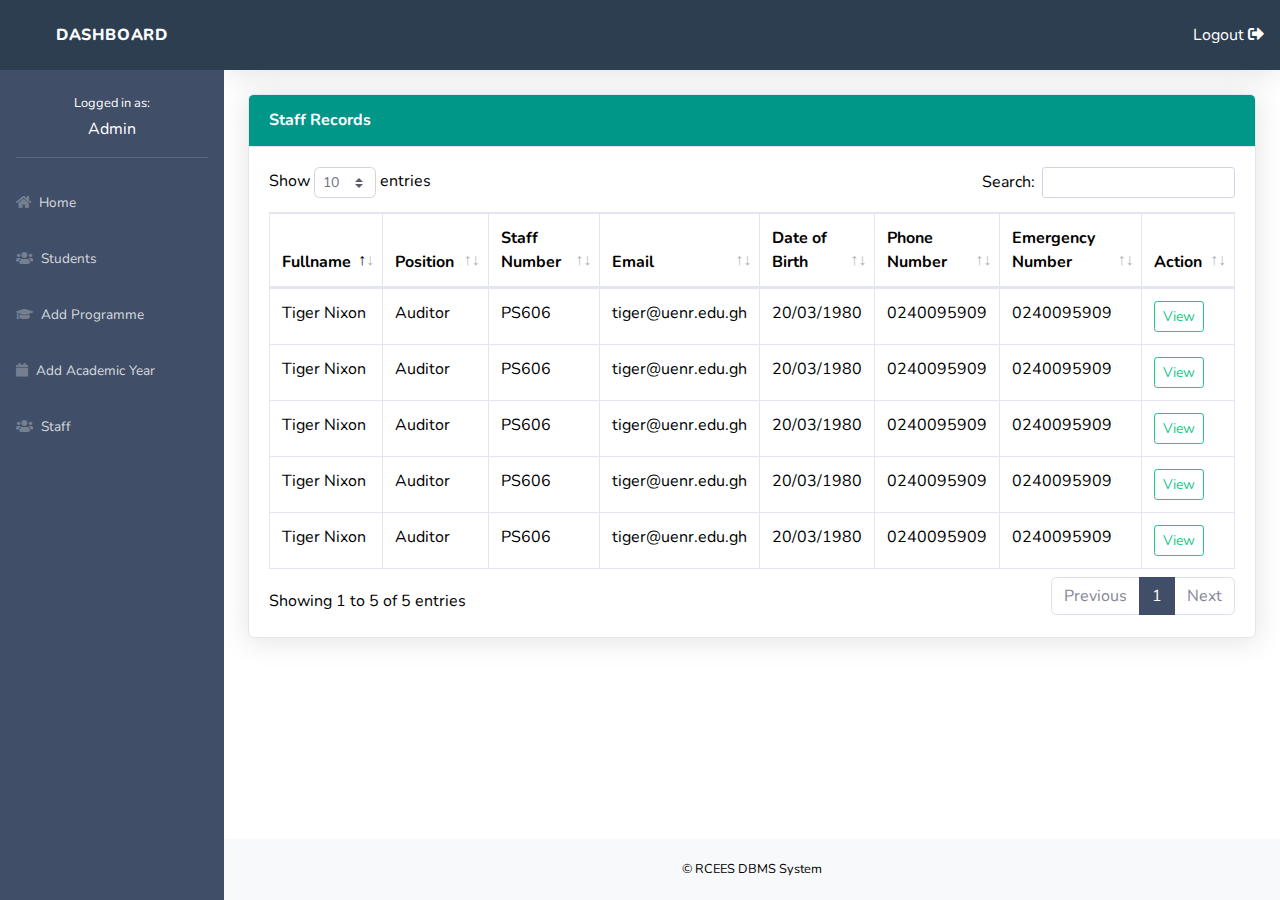
==== dashboard/programme.html @ 1b0a7a82 "added new pages" ====
<!DOCTYPE html>
<html lang="en">
<head>
    <title>Staff | Dashboard</title>
    <link rel="shortcut icon" type="image/jpg" href="img/favicon.png"/>
    <meta charset="utf-8">
    <meta http-equiv="X-UA-Compatible" content="IE=edge">
    <meta name="viewport" content="width=device-width, initial-scale=1, shrink-to-fit=no">
    <meta name="description" content="">
    <meta name="author" content="">
    <link href="vendor/fontawesome-free/css/all.min.css" rel="stylesheet" type="text/css">
    <link href="https://fonts.googleapis.com/css?family=Nunito:200,200i,300,300i,400,400i,600,600i,700,700i,800,800i,900,900i" rel="stylesheet">
    <link href="css/sb-admin-2.min.css" rel="stylesheet">
    <link rel="stylesheet" type="text/css" href="css/mycustom-style.css">
    <!-- Custom styles for this page -->
    <link href="vendor/datatables/dataTables.bootstrap4.min.css" rel="stylesheet">
</head>

<body id="page-top">

    <!-- Page Wrapper -->
    <div id="wrapper">

        <!-- Sidebar -->
        <ul class="navbar-nav bg-gradient-primary sidebar sidebar-dark accordion my-sidebar" id="accordionSidebar">
            <!-- Sidebar - Brand -->
            <a class="sidebar-brand d-flex align-items-center justify-content-center" href="index.html">
                <div class="sidebar-brand-text mx-3">Dashboard</div>
            </a>

            <div class="sb-sidenav-menu-heading text-center mt-4">
                <p class="small mb-1">Logged in as:</p>
                <p>Admin</p>
            </div>

            <hr class="sidebar-divider">
            
            <li class="nav-item">
                <a class="nav-link" href="index.html"><i class="fas fa-home"></i>
                    <span>Home</span>
                </a>
            </li>

            <li class="nav-item">
                <a class="nav-link" href="students.html"><i class="fas fa-users"></i>
                    <span>Students</span>
                </a>
            </li>

            <li class="nav-item">
                <a class="nav-link" href="#"><i class="fas fa-graduation-cap"></i>
                    <span>Add Programme</span>
                </a>
            </li>

            <li class="nav-item">
                <a class="nav-link" href="#"><i class="fas fa-calendar"></i>
                    <span>Add Academic Year</span>
                </a>
            </li>

            <li class="nav-item">
                <a class="nav-link" href="staff.html"><i class="fas fa-users"></i>
                    <span>Staff</span>
                </a>
            </li>

        </ul>
        <!-- End of Sidebar -->

        <!-- Content Wrapper -->
        <div id="content-wrapper" class="d-flex flex-column">

            <!-- Main Content -->
            <div id="content">

                <!-- Topbar -->
                <nav class="navbar navbar-expand navbar-light bg-white topbar mb-4 static-top shadow">
                    <!-- Sidebar Toggle (Topbar) -->
                    <button id="sidebarToggleTop" class="btn btn-link d-md-none rounded-circle mr-3">
                        <i class="fa fa-bars"></i>
                    </button>

                    <!-- Topbar Navbar -->
                    <ul class="navbar-nav ml-auto">

                        <!-- Nav Item - User Information -->
                        <li class="nav-item my-auto logout">
                            <a href="../index.html" class="my-auto">Logout <i class="fas fa-sign-out-alt"></i></a>
                        </li>
                    </ul>
                </nav>
                <!-- End of Topbar -->

                <!-- Begin Page Content -->
                <div class="container-fluid">

                    <!-- <h2>New Members</h2> -->

                   <!-- Tables -->
                <div class="card shadow mt-4 mb-5">
                    <div class="card-header py-3">
                        <h6 class="m-0 font-weight-bold text-primary">Staff Records</h6>
                    </div>
                    <div class="card-body">
                        <div class="table-responsive">
                            <table class="table table-bordered" id="dataTable" width="100%" cellspacing="0">
                                <thead>
                                    <tr>
                                        <th>Fullname</th>
                                        <th>Position</th>
                                        <th>Staff Number</th>
                                        <th>Email</th>
                                        <th>Date of Birth</th>
                                        <th>Phone Number</th>
                                        <th>Emergency Number</th>
                                        <th>Action</th>
                                    </tr>
                                </thead>
                                
                                <tbody>
                                    <tr>
                                        <td>Tiger Nixon</td>
                                        <td>Auditor</td>
                                        <td>PS606</td>
                                        <td>tiger@uenr.edu.gh</td>
                                        <td>20/03/1980</td>
                                        <td>0240095909</td>
                                        <td>0240095909</td>
                                        <td><button type="button" class="btn btn-outline-success btn-sm">View</button></td>
                                    </tr>
                                    <tr>
                                        <td>Tiger Nixon</td>
                                        <td>Auditor</td>
                                        <td>PS606</td>
                                        <td>tiger@uenr.edu.gh</td>
                                        <td>20/03/1980</td>
                                        <td>0240095909</td>
                                        <td>0240095909</td>
                                        <td><button type="button" class="btn btn-outline-success btn-sm">View</button></td>
                                    </tr>
                                    <tr>
                                        <td>Tiger Nixon</td>
                                        <td>Auditor</td>
                                        <td>PS606</td>
                                        <td>tiger@uenr.edu.gh</td>
                                        <td>20/03/1980</td>
                                        <td>0240095909</td>
                                        <td>0240095909</td>
                                        <td><button type="button" class="btn btn-outline-success btn-sm">View</button></td>
                                    </tr>
                                    <tr>
                                        <td>Tiger Nixon</td>
                                        <td>Auditor</td>
                                        <td>PS606</td>
                                        <td>tiger@uenr.edu.gh</td>
                                        <td>20/03/1980</td>
                                        <td>0240095909</td>
                                        <td>0240095909</td>
                                        <td><button type="button" class="btn btn-outline-success btn-sm">View</button></td>
                                    </tr>
                                    <tr>
                                        <td>Tiger Nixon</td>
                                        <td>Auditor</td>
                                        <td>PS606</td>
                                        <td>tiger@uenr.edu.gh</td>
                                        <td>20/03/1980</td>
                                        <td>0240095909</td>
                                        <td>0240095909</td>
                                        <td><button type="button" class="btn btn-outline-success btn-sm">View</button></td>
                                    </tr>
                                </tbody>
                            </table>
                        </div>
                    </div>
                </div>

                </div>
                <!-- /.container-fluid -->

            </div>
            <!-- End of Main Content -->

            <!-- Footer -->
            <footer class="sticky-footer bg-white p-4">
                <div class="container my-auto">
                    <div class="copyright text-center my-auto">
                        <span>&copy; RCEES DBMS System</span>
                    </div>
                </div>
            </footer>
            <!-- End of Footer -->

        </div>
        <!-- End of Content Wrapper -->

    </div>
    <!-- End of Page Wrapper -->


    <!-- Bootstrap core JavaScript-->
    <script src="vendor/jquery/jquery.min.js"></script>
    <script src="vendor/bootstrap/js/bootstrap.bundle.min.js"></script>

    <!-- Core plugin JavaScript-->
    <script src="vendor/jquery-easing/jquery.easing.min.js"></script>

    <!-- Custom scripts for all pages-->
    <script src="js/sb-admin-2.min.js"></script>

    <!-- Page level plugins -->
    <script src="vendor/datatables/jquery.dataTables.min.js"></script>
    <script src="vendor/datatables/dataTables.bootstrap4.min.js"></script>

    <!-- Page level custom scripts -->
    <script src="js/demo/datatables-demo.js"></script>

</body>

</html>
---- dashboard/css/mycustom-style.css ----
:root{
    --sidebar-color: #404E67;
}

.bg-gradient-primary {
    background-color: var(--sidebar-color);
    background-image: linear-gradient(180deg,#404E67 10%,#404E67 100%);
    background-size: cover;
    color: #fff;
}

.logout a{
    color: #fff;
}
.logout a:hover{
    text-decoration: none;
}
.sidebar-dark .sidebar-brand {
    background: #2C3E50;
    color: #fff;
}
.bg-white{
    background-color: #2C3E50 !important;
}
#content-wrapper{
    background-color: #fff !important;
    color: black;
}
.sticky-footer{
    background-color: #f8f9fa !important;
    color: #000;
}
.text-primary {
    color: #fff !important;
}
table.table-bordered.dataTable {
    border-right-width: 0;
    color: black;
}
.card-header:first-child {
    border-radius: calc(.35rem - 1px) calc(.35rem - 1px) 0 0;
    background: #009688;
}
.topbar #sidebarToggleTop {
    height: 2.5rem;
    width: 2.5rem;
    color: #fff;
}

/* Sidebar Dashboard */
.report-issue-container{
    background-color: #f2f2f2;
    border-radius: 5px;
}
.report-issue-container .btn-primary{
    background-color: #0271A4;
    border-color: #0271A4;
}
.btn-primary:hover{
    background-color: #0271A4;
    border-color: #0271A4;
}

/* Send Report */
.report-issue-container button {
    background-color: #fff;
    border: 1px solid #d1d3e2;
}
.multi_select_box option{
    color: #000;
}
.report-issue-container span{
    color: #000;
}
.page-item.active .page-link {
    z-index: 3;
    color: #fff;
    background-color: #404E67;;
    border-color: #404E67;;
}

#formFile{
    padding: 3px;
}

.my-cards{
    background-color: #008080;
    color: #fff;
    border-radius: 5px;
}
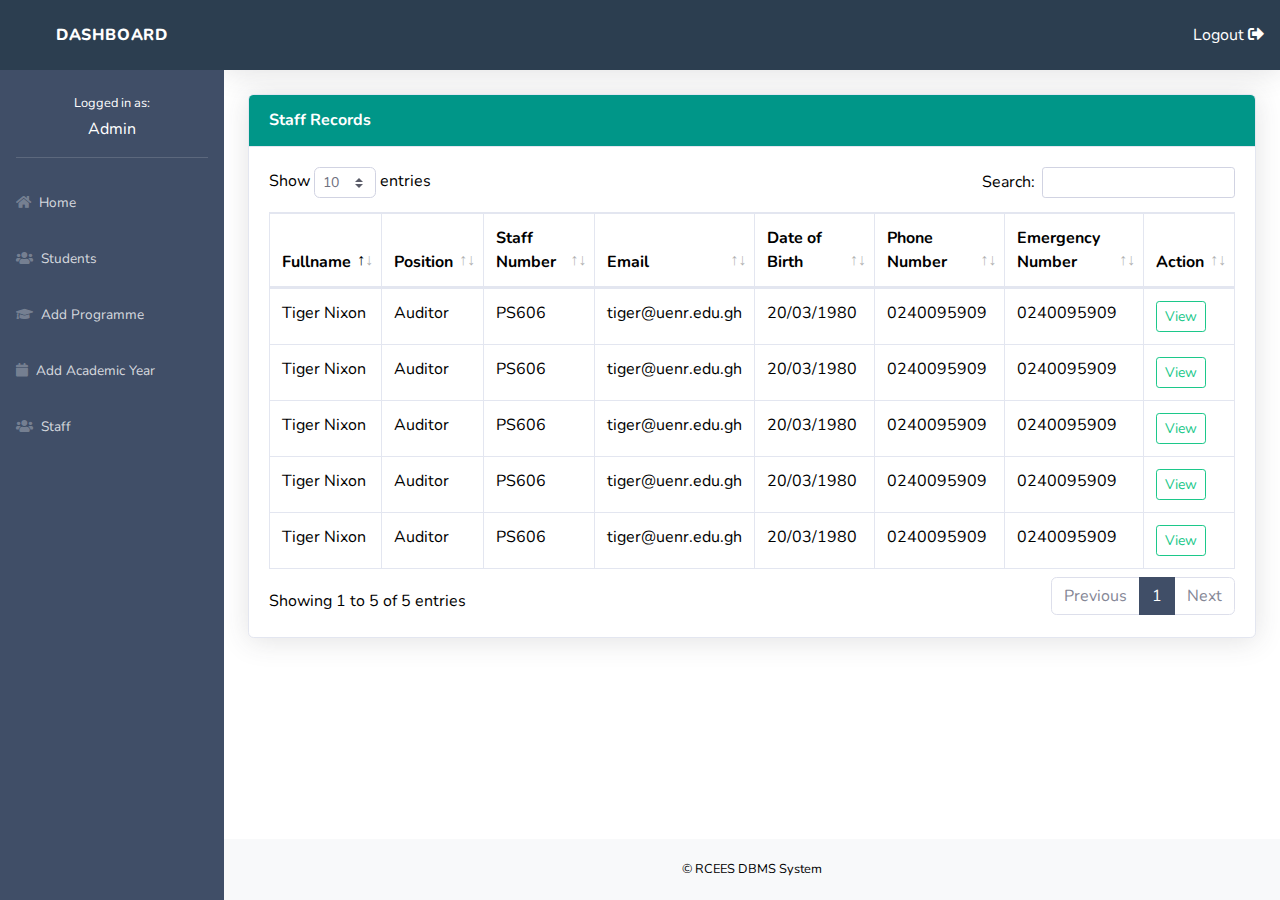
==== commit 92192cf3: "adding other pages to the menus" ====
--- a/dashboard/programme.html
+++ b/dashboard/programme.html
@@ -48,13 +48,13 @@
             </li>
 
             <li class="nav-item">
-                <a class="nav-link" href="#"><i class="fas fa-graduation-cap"></i>
+                <a class="nav-link" href="programme.html"><i class="fas fa-graduation-cap"></i>
                     <span>Add Programme</span>
                 </a>
             </li>
 
             <li class="nav-item">
-                <a class="nav-link" href="#"><i class="fas fa-calendar"></i>
+                <a class="nav-link" href="year.html"><i class="fas fa-calendar"></i>
                     <span>Add Academic Year</span>
                 </a>
             </li>
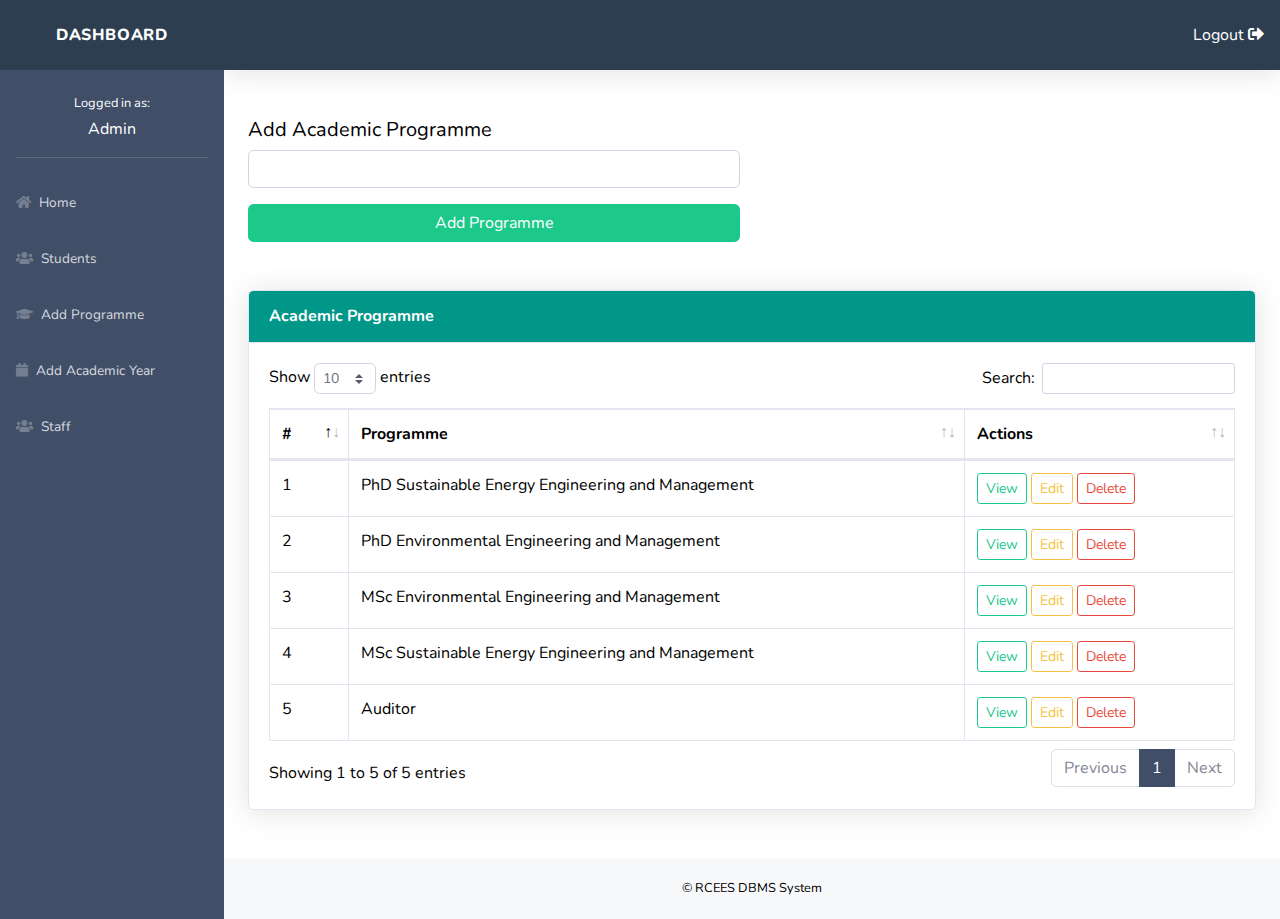
==== commit bca49309: "academic programme complete" ====
--- a/dashboard/programme.html
+++ b/dashboard/programme.html
@@ -1,7 +1,7 @@
 <!DOCTYPE html>
 <html lang="en">
 <head>
-    <title>Staff | Dashboard</title>
+    <title>Academic Programme | Dashboard</title>
     <link rel="shortcut icon" type="image/jpg" href="img/favicon.png"/>
     <meta charset="utf-8">
     <meta http-equiv="X-UA-Compatible" content="IE=edge">
@@ -95,79 +95,84 @@
                 <!-- Begin Page Content -->
                 <div class="container-fluid">
 
-                    <!-- <h2>New Members</h2> -->
+                    <h5 class="mt-5">Add Academic Programme</h5>
+                    <div class="row">
+
+                        <div class="col-md-6">
+                            <form action="" method="">
+
+                                <div class="mb-3">
+                                  <input type="text" class="form-control" id="programme"> 
+                                </div>
+            
+                                <button type="submit" class="btn btn-success mb-4" style="width: 100%;">Add Programme</button>
+
+                            </form>
+                        </div>
+
+                    </div>   
 
                    <!-- Tables -->
                 <div class="card shadow mt-4 mb-5">
                     <div class="card-header py-3">
-                        <h6 class="m-0 font-weight-bold text-primary">Staff Records</h6>
+                        <h6 class="m-0 font-weight-bold text-primary">Academic Programme</h6>
                     </div>
                     <div class="card-body">
                         <div class="table-responsive">
                             <table class="table table-bordered" id="dataTable" width="100%" cellspacing="0">
                                 <thead>
                                     <tr>
-                                        <th>Fullname</th>
-                                        <th>Position</th>
-                                        <th>Staff Number</th>
-                                        <th>Email</th>
-                                        <th>Date of Birth</th>
-                                        <th>Phone Number</th>
-                                        <th>Emergency Number</th>
-                                        <th>Action</th>
+                                        <th>#</th>
+                                        <th>Programme</th>
+                                        <th>Actions</th>
                                     </tr>
                                 </thead>
                                 
                                 <tbody>
                                     <tr>
-                                        <td>Tiger Nixon</td>
+                                        <td>1</td>
+                                        <td>PhD Sustainable Energy Engineering and Management</td>
+                                        <td>
+                                            <button type="button" class="btn btn-outline-success btn-sm">View</button>
+                                            <button type="button" class="btn btn-outline-warning btn-sm">Edit</button>
+                                            <button type="button" class="btn btn-outline-danger btn-sm">Delete</button>
+                                        </td>
+                                    </tr>
+                                    <tr>
+                                        <td>2</td>
+                                        <td>PhD Environmental Engineering and Management</td>
+                                        <td>
+                                            <button type="button" class="btn btn-outline-success btn-sm">View</button>
+                                            <button type="button" class="btn btn-outline-warning btn-sm">Edit</button>
+                                            <button type="button" class="btn btn-outline-danger btn-sm">Delete</button>
+                                        </td>
+                                    </tr>
+                                    <tr>
+                                        <td>3</td>
+                                        <td>MSc Environmental Engineering and Management</td>
+                                        <td>
+                                            <button type="button" class="btn btn-outline-success btn-sm">View</button>
+                                            <button type="button" class="btn btn-outline-warning btn-sm">Edit</button>
+                                            <button type="button" class="btn btn-outline-danger btn-sm">Delete</button>
+                                        </td>
+                                    </tr>
+                                    <tr>
+                                        <td>4</td>
+                                        <td>MSc Sustainable Energy Engineering and Management</td>
+                                        <td>
+                                            <button type="button" class="btn btn-outline-success btn-sm">View</button>
+                                            <button type="button" class="btn btn-outline-warning btn-sm">Edit</button>
+                                            <button type="button" class="btn btn-outline-danger btn-sm">Delete</button>
+                                        </td>
+                                    </tr>
+                                    <tr>
+                                        <td>5</td>
                                         <td>Auditor</td>
-                                        <td>PS606</td>
-                                        <td>tiger@uenr.edu.gh</td>
-                                        <td>20/03/1980</td>
-                                        <td>0240095909</td>
-                                        <td>0240095909</td>
-                                        <td><button type="button" class="btn btn-outline-success btn-sm">View</button></td>
-                                    </tr>
-                                    <tr>
-                                        <td>Tiger Nixon</td>
-                                        <td>Auditor</td>
-                                        <td>PS606</td>
-                                        <td>tiger@uenr.edu.gh</td>
-                                        <td>20/03/1980</td>
-                                        <td>0240095909</td>
-                                        <td>0240095909</td>
-                                        <td><button type="button" class="btn btn-outline-success btn-sm">View</button></td>
-                                    </tr>
-                                    <tr>
-                                        <td>Tiger Nixon</td>
-                                        <td>Auditor</td>
-                                        <td>PS606</td>
-                                        <td>tiger@uenr.edu.gh</td>
-                                        <td>20/03/1980</td>
-                                        <td>0240095909</td>
-                                        <td>0240095909</td>
-                                        <td><button type="button" class="btn btn-outline-success btn-sm">View</button></td>
-                                    </tr>
-                                    <tr>
-                                        <td>Tiger Nixon</td>
-                                        <td>Auditor</td>
-                                        <td>PS606</td>
-                                        <td>tiger@uenr.edu.gh</td>
-                                        <td>20/03/1980</td>
-                                        <td>0240095909</td>
-                                        <td>0240095909</td>
-                                        <td><button type="button" class="btn btn-outline-success btn-sm">View</button></td>
-                                    </tr>
-                                    <tr>
-                                        <td>Tiger Nixon</td>
-                                        <td>Auditor</td>
-                                        <td>PS606</td>
-                                        <td>tiger@uenr.edu.gh</td>
-                                        <td>20/03/1980</td>
-                                        <td>0240095909</td>
-                                        <td>0240095909</td>
-                                        <td><button type="button" class="btn btn-outline-success btn-sm">View</button></td>
+                                        <td>
+                                            <button type="button" class="btn btn-outline-success btn-sm">View</button>
+                                            <button type="button" class="btn btn-outline-warning btn-sm">Edit</button>
+                                            <button type="button" class="btn btn-outline-danger btn-sm">Delete</button>
+                                        </td>
                                     </tr>
                                 </tbody>
                             </table>
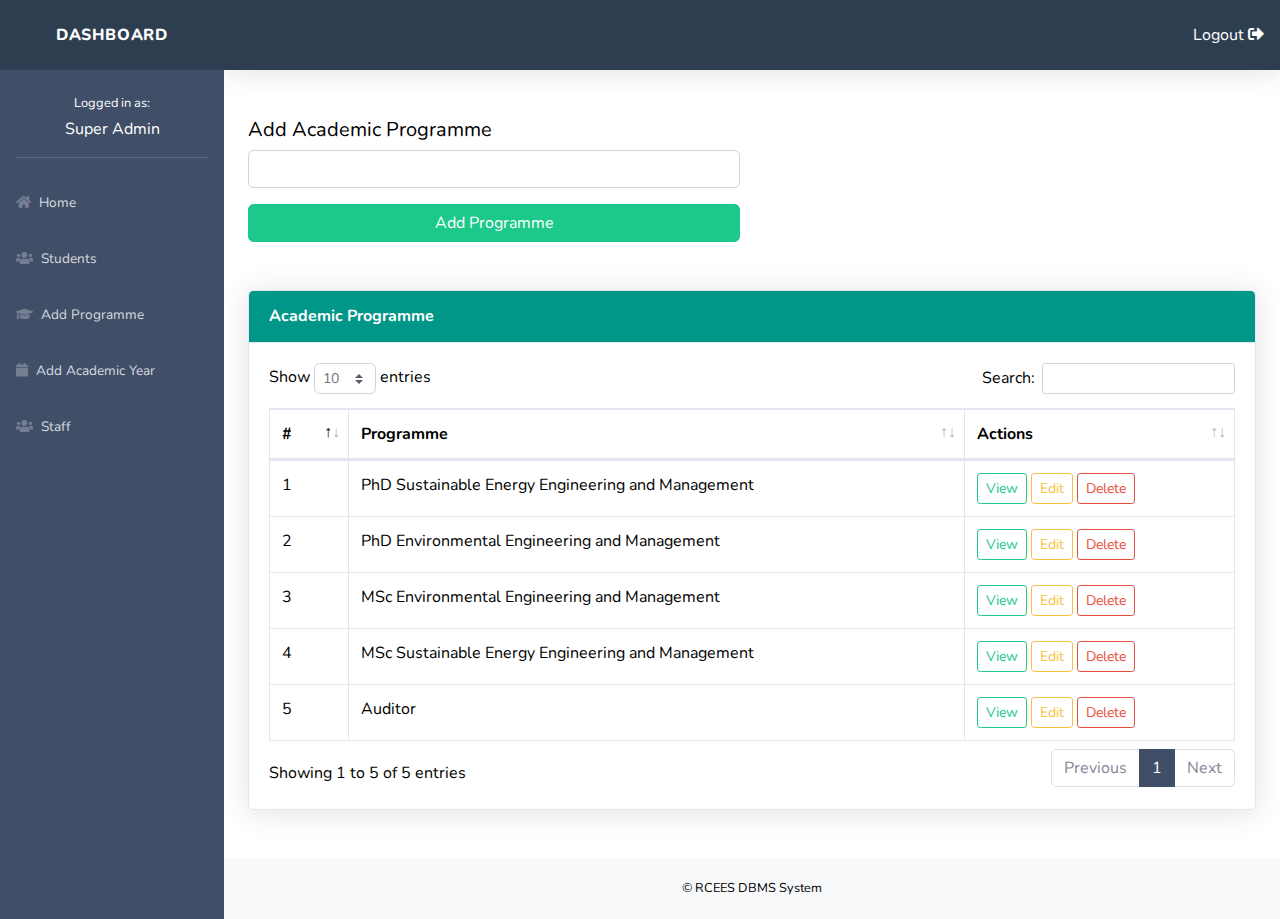
==== commit befffa88: "menu pages complete" ====
--- a/dashboard/programme.html
+++ b/dashboard/programme.html
@@ -30,7 +30,7 @@
 
             <div class="sb-sidenav-menu-heading text-center mt-4">
                 <p class="small mb-1">Logged in as:</p>
-                <p>Admin</p>
+                <p>Super Admin</p>
             </div>
 
             <hr class="sidebar-divider">
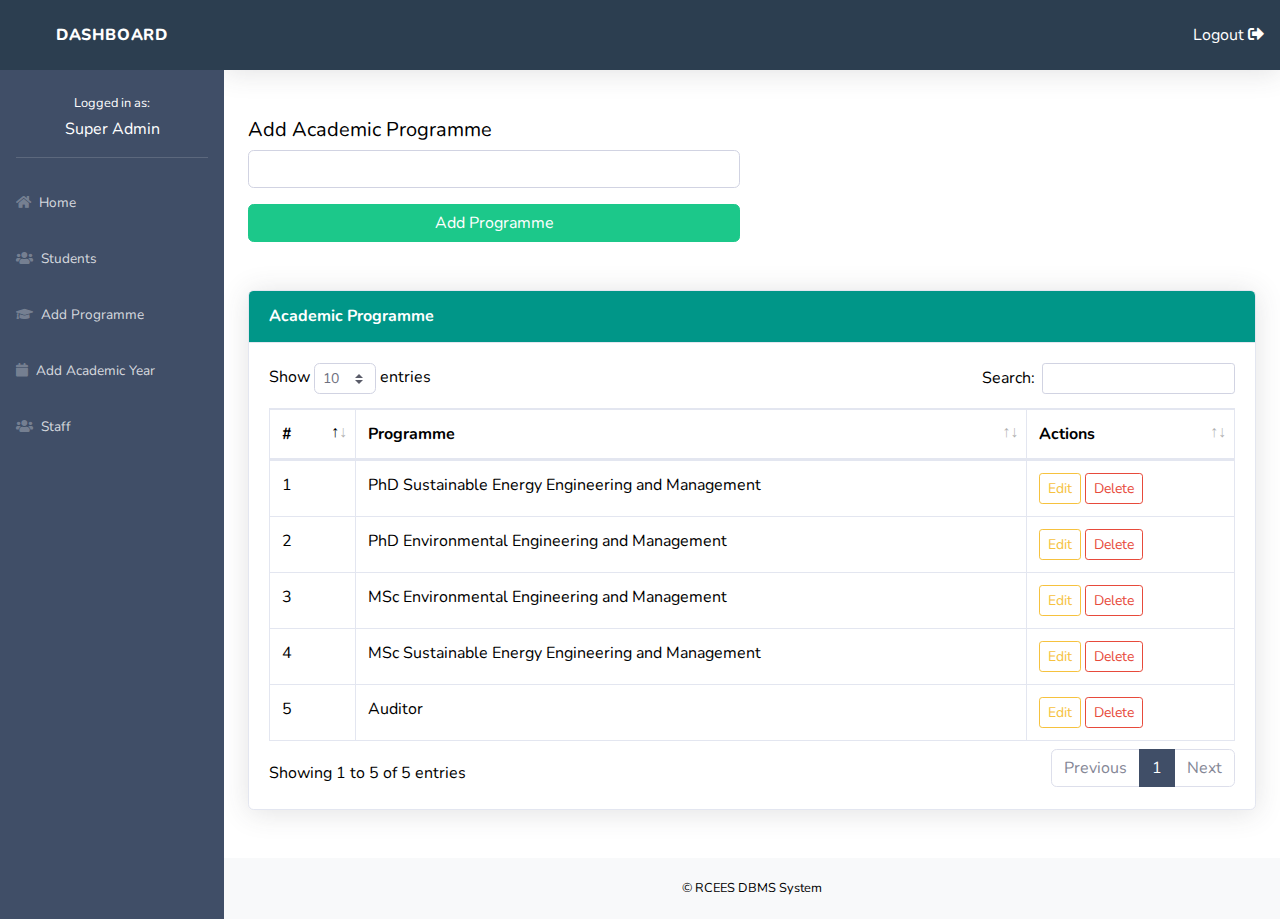
==== commit 14ca71f4: "complete dashboard" ====
--- a/dashboard/programme.html
+++ b/dashboard/programme.html
@@ -133,7 +133,6 @@
                                         <td>1</td>
                                         <td>PhD Sustainable Energy Engineering and Management</td>
                                         <td>
-                                            <button type="button" class="btn btn-outline-success btn-sm">View</button>
                                             <button type="button" class="btn btn-outline-warning btn-sm">Edit</button>
                                             <button type="button" class="btn btn-outline-danger btn-sm">Delete</button>
                                         </td>
@@ -142,7 +141,6 @@
                                         <td>2</td>
                                         <td>PhD Environmental Engineering and Management</td>
                                         <td>
-                                            <button type="button" class="btn btn-outline-success btn-sm">View</button>
                                             <button type="button" class="btn btn-outline-warning btn-sm">Edit</button>
                                             <button type="button" class="btn btn-outline-danger btn-sm">Delete</button>
                                         </td>
@@ -151,7 +149,6 @@
                                         <td>3</td>
                                         <td>MSc Environmental Engineering and Management</td>
                                         <td>
-                                            <button type="button" class="btn btn-outline-success btn-sm">View</button>
                                             <button type="button" class="btn btn-outline-warning btn-sm">Edit</button>
                                             <button type="button" class="btn btn-outline-danger btn-sm">Delete</button>
                                         </td>
@@ -160,7 +157,6 @@
                                         <td>4</td>
                                         <td>MSc Sustainable Energy Engineering and Management</td>
                                         <td>
-                                            <button type="button" class="btn btn-outline-success btn-sm">View</button>
                                             <button type="button" class="btn btn-outline-warning btn-sm">Edit</button>
                                             <button type="button" class="btn btn-outline-danger btn-sm">Delete</button>
                                         </td>
@@ -169,7 +165,6 @@
                                         <td>5</td>
                                         <td>Auditor</td>
                                         <td>
-                                            <button type="button" class="btn btn-outline-success btn-sm">View</button>
                                             <button type="button" class="btn btn-outline-warning btn-sm">Edit</button>
                                             <button type="button" class="btn btn-outline-danger btn-sm">Delete</button>
                                         </td>
